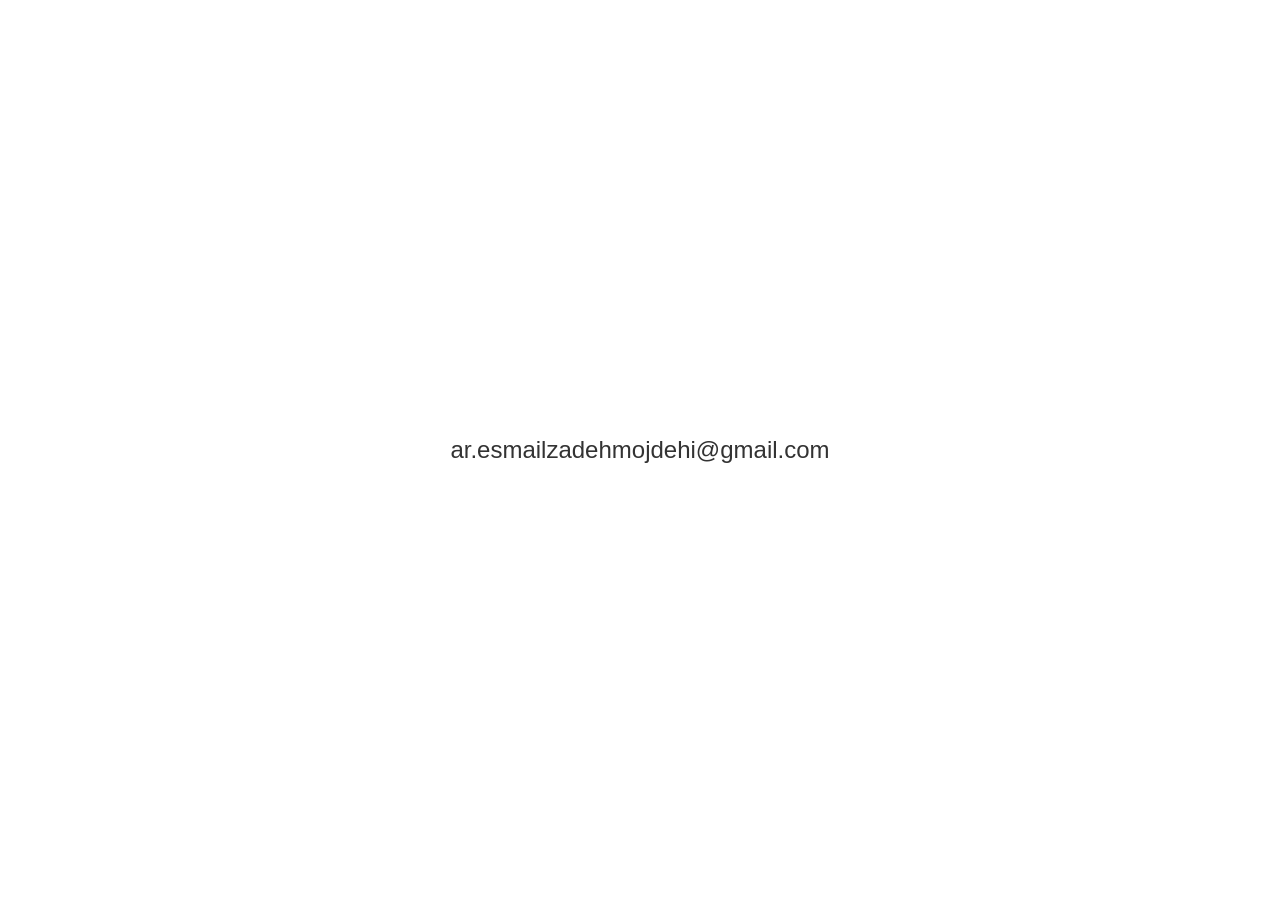
==== Contact.html @ 9e813e5a "Add Contact page with email" ====
<!DOCTYPE html>
<html lang="en">
<head>
  <meta charset="UTF-8">
  <meta name="viewport" content="width=device-width, initial-scale=1.0">
  <title>Contact</title>
  <style>
    body {
      margin: 0;
      height: 100vh;
      background-color: white;
      display: flex;
      align-items: center;
      justify-content: center;
      font-family: sans-serif;
    }
    .email {
      font-size: 1.5rem;
      color: #333;
    }
  </style>
</head>
<body>
  <div class="email">ar.esmailzadehmojdehi@gmail.com</div>
</body>
</html>
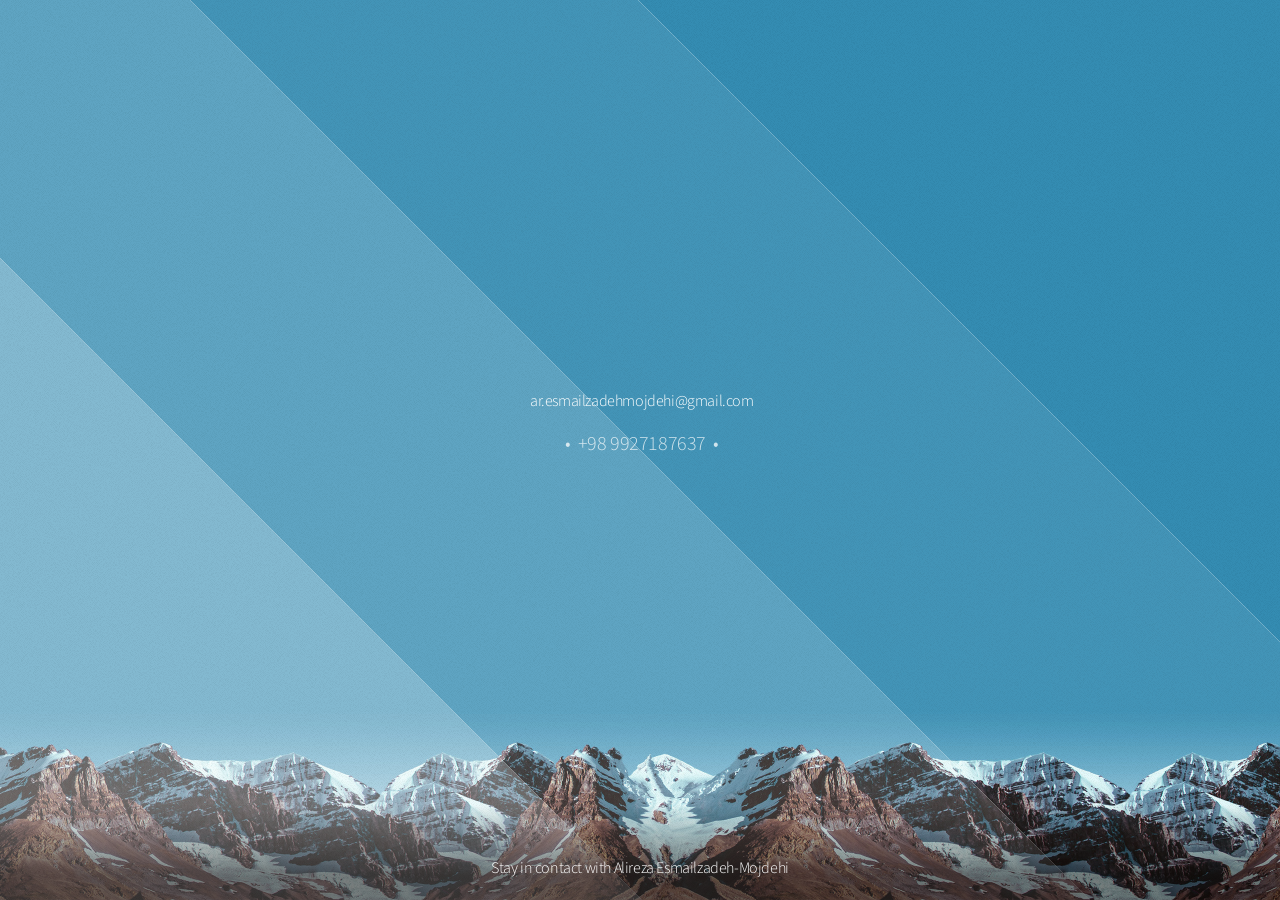
==== commit c5a2c4f0: "Updated contact icon link to Contact.html" ====
--- a/Contact.html
+++ b/Contact.html
@@ -1,26 +1,43 @@
-<!DOCTYPE html>
-<html lang="en">
-<head>
-  <meta charset="UTF-8">
-  <meta name="viewport" content="width=device-width, initial-scale=1.0">
-  <title>Contact</title>
-  <style>
-    body {
-      margin: 0;
-      height: 100vh;
-      background-color: white;
-      display: flex;
-      align-items: center;
-      justify-content: center;
-      font-family: sans-serif;
-    }
-    .email {
-      font-size: 1.5rem;
-      color: #333;
-    }
-  </style>
-</head>
-<body>
-  <div class="email">ar.esmailzadehmojdehi@gmail.com</div>
-</body>
-</html>+<!DOC<!DOCTYPE HTML>
+<!--
+	Aerial by HTML5 UP
+	html5up.net | @ajlkn
+	Free for personal and commercial use under the CCA 3.0 license (html5up.net/license)
+-->
+<html>
+	<head>
+		<title>Alireza Esmailzadeh-Mojdehi</title>
+		<meta charset="utf-8" />
+		<meta name="viewport" content="width=device-width, initial-scale=1, user-scalable=no" />
+		<link rel="stylesheet" href="assets/css/main.css" />
+		<noscript><link rel="stylesheet" href="assets/css/noscript.css" /></noscript>
+	</head>
+	<body class="is-preload">
+		<div id="wrapper">
+			<div id="bg"></div>
+			<div id="overlay"></div>
+			<div id="main">
+
+				<!-- Header -->
+					<header id="header">
+						<h3>ar.esmailzadehmojdehi@gmail.com</h3>
+						<p>&nbsp;&bull;&nbsp; +98 9927187637 &nbsp;&bull;&nbsp;</p>
+						<nav>
+							
+						</nav>
+					</header>
+
+				<!-- Footer -->
+					<footer id="footer">
+						<p>Stay in contact with Alireza Esmailzadeh-Mojdehi</p>
+					</footer>
+
+			</div>
+		</div>
+		<script>
+			window.onload = function() { document.body.classList.remove('is-preload'); }
+			window.ontouchmove = function() { return false; }
+			window.onorientationchange = function() { document.body.scrollTop = 0; }
+		</script>
+	</body>
+</html>
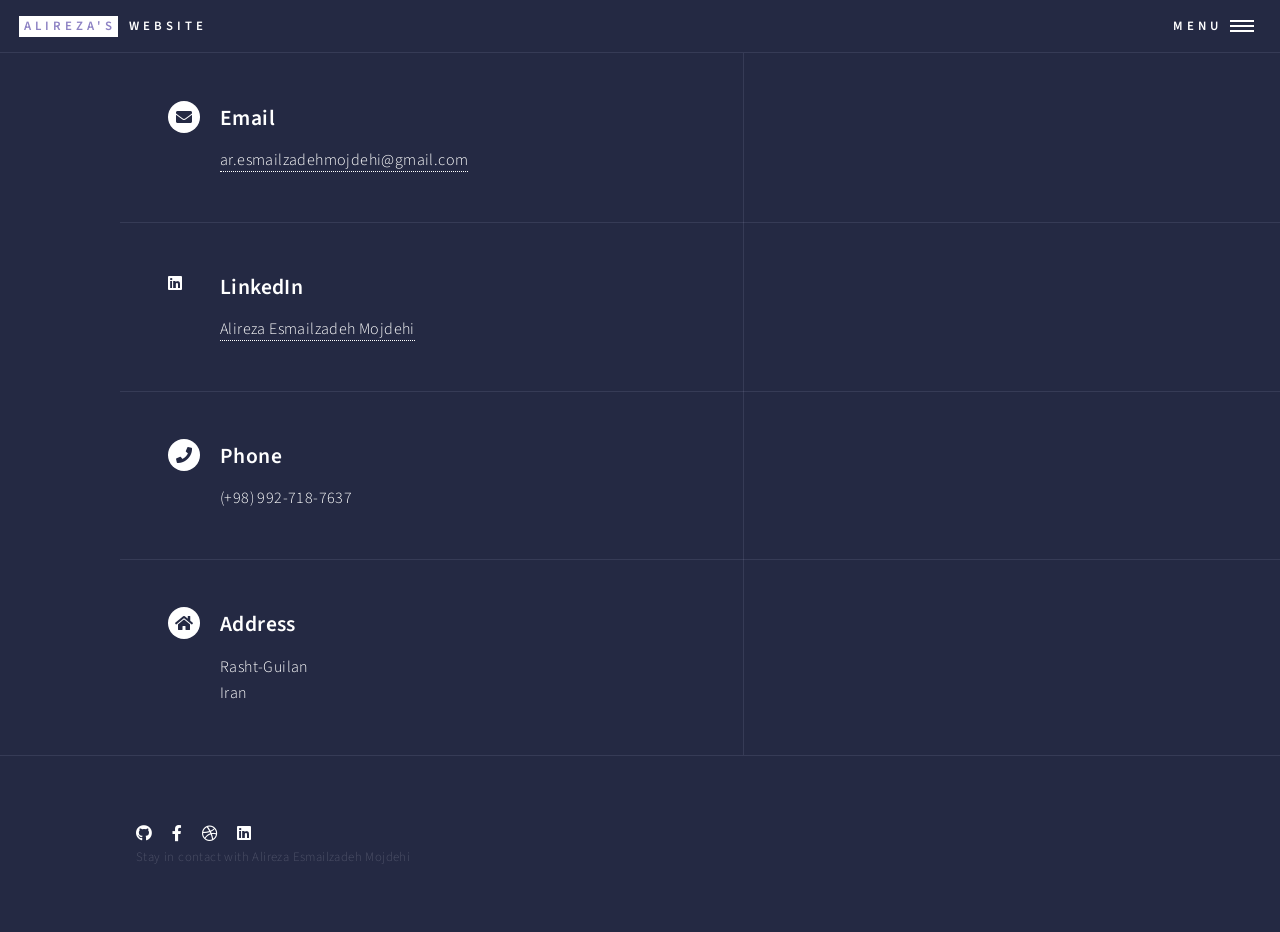
==== commit d91886a9: "اولین نسخه پروژه" ====
--- a/Contact.html
+++ b/Contact.html
@@ -1,43 +1,111 @@
-<!DOC<!DOCTYPE HTML>
-<!--
-	Aerial by HTML5 UP
-	html5up.net | @ajlkn
-	Free for personal and commercial use under the CCA 3.0 license (html5up.net/license)
--->
-<html>
-	<head>
-		<title>Alireza Esmailzadeh-Mojdehi</title>
-		<meta charset="utf-8" />
-		<meta name="viewport" content="width=device-width, initial-scale=1, user-scalable=no" />
-		<link rel="stylesheet" href="assets/css/main.css" />
-		<noscript><link rel="stylesheet" href="assets/css/noscript.css" /></noscript>
-	</head>
-	<body class="is-preload">
-		<div id="wrapper">
-			<div id="bg"></div>
-			<div id="overlay"></div>
-			<div id="main">
-
-				<!-- Header -->
-					<header id="header">
-						<h3>ar.esmailzadehmojdehi@gmail.com</h3>
-						<p>&nbsp;&bull;&nbsp; +98 9927187637 &nbsp;&bull;&nbsp;</p>
-						<nav>
-							
-						</nav>
-					</header>
-
-				<!-- Footer -->
-					<footer id="footer">
-						<p>Stay in contact with Alireza Esmailzadeh-Mojdehi</p>
-					</footer>
-
-			</div>
-		</div>
-		<script>
-			window.onload = function() { document.body.classList.remove('is-preload'); }
-			window.ontouchmove = function() { return false; }
-			window.onorientationchange = function() { document.body.scrollTop = 0; }
-		</script>
-	</body>
-</html>
+<!DOCTYPE HTML>
+<!--
+	Forty by HTML5 UP
+	html5up.net | @ajlkn
+	Free for personal and commercial use under the CCA 3.0 license (html5up.net/license)
+-->
+<html>
+	<head>
+		<title>Connect</title>
+		<meta charset="utf-8" />
+		<meta name="viewport" content="width=device-width, initial-scale=1, user-scalable=no" />
+		<link rel="stylesheet" href="assets/css/main.css" />
+		<noscript><link rel="stylesheet" href="assets/css/noscript.css" /></noscript>
+	</head>
+	<body class="is-preload">
+
+		<!-- Wrapper -->
+			<div id="wrapper">
+
+	
+				<!-- Note: The "styleN" class below should match that of the banner element. -->
+					<header id="header" class="alt style2">
+						<a href="index.html" class="logo"><strong>Alireza's</strong> <span>Website</span></a>
+						<nav>
+							<a href="#menu">Menu</a>
+						</nav>
+					</header>
+
+				<!-- Menu -->
+					<nav id="menu">
+						<ul class="links">
+							<li><a href="index.html" class="button fit">Home</a></li>
+							<li><a href="Education.html">Education</a></li>
+							<li><a href="Contact.html">Connect</a></li>
+							<li><a href="files/Cv.pdf" download="Alireza Esmailzadeh Mojdehi.pdf">CV</a></li>
+						</ul>
+					</nav>
+
+				<!-- Main -->
+					<div id="main" class="alt">
+					</div>
+
+						<!-- Contact -->
+							<section id="contact">
+								<div class="inner">
+									<section class="split">
+										<section>
+											<div class="contact-method">
+												<span class="icon solid alt fa-envelope"></span>
+												<h3>Email</h3>
+												<a href="mailto:ar.esmailzadehmojdehi@gmail.com">ar.esmailzadehmojdehi@gmail.com</a>
+											</div>
+										</section>
+										<section>
+											<div class="contact-method">
+												<span class="icon brands fa-linkedin"></span>
+												<h3>LinkedIn</h3>
+												<a href="https://www.linkedin.com/in/ar-esmailzadehmojdehi" target="_blank">Alireza Esmailzadeh Mojdehi</a>
+											</div>
+										</section>
+										<section>
+											<div class="contact-method">
+												<span class="icon solid alt fa-phone"></span>
+												<h3>Phone</h3>
+												<span>(+98) 992-718-7637</span>
+											</div>
+										</section>
+										<section>
+											<div class="contact-method">
+												<span class="icon solid alt fa-home"></span>
+												<h3>Address</h3>
+												<span>Rasht-Guilan<br />
+												Iran</span>
+											</div>
+										</section>
+									</section>
+								</div>
+							</section>
+
+				<!-- Footer -->
+					<footer id="footer">
+						<div class="inner">
+							<ul class="icons">
+							<ul>
+							<li><a href="https://github.com/ArEsMo2003" class="icon brands fa-github"><span class="label">Github</span></a></li>
+								<li><a href="https://www.facebook.com/profile.php?id=61578052153847&mibextid=ZbWKwL" class="icon brands fa-facebook-f"><span class="label">Facebook</span></a></li>
+								<li><a href="files/Cv.pdf" download="Alireza Esmailzadeh Mojdehi.pdf" class="icon brands fa-dribbble"><span class="label">CV</span></a></li>
+								<li><a href="https://www.linkedin.com/in/ar-esmailzadehmojdehi" target="_blank" class="icon brands fa-linkedin"><span class="label">LinkedIn</span></a></li>
+							<footer id="footer">
+								<div class="inner">
+									<ul class="copyright">
+										<li> Stay in contact with Alireza Esmailzadeh Mojdehi</a></li>
+									</ul>
+								</div>
+							</footer>
+						</div>
+					</footer>
+
+			</div>
+
+		<!-- Scripts -->
+			<script src="assets/js/jquery.min.js"></script>
+			<script src="assets/js/jquery.scrolly.min.js"></script>
+			<script src="assets/js/jquery.scrollex.min.js"></script>
+			<script src="assets/js/browser.min.js"></script>
+			<script src="assets/js/breakpoints.min.js"></script>
+			<script src="assets/js/util.js"></script>
+			<script src="assets/js/main.js"></script>
+
+	</body>
+</html>
--- a/assets/css/noscript.css
+++ b/assets/css/noscript.css
@@ -0,0 +1,23 @@
+/*
+	Forty by HTML5 UP
+	html5up.net | @ajlkn
+	Free for personal and commercial use under the CCA 3.0 license (html5up.net/license)
+*/
+
+/* Banner */
+
+	body.is-preload #banner:after {
+		opacity: 0.85;
+	}
+
+	body.is-preload #banner > .inner {
+		-moz-filter: none;
+		-webkit-filter: none;
+		-ms-filter: none;
+		filter: none;
+		-moz-transform: none;
+		-webkit-transform: none;
+		-ms-transform: none;
+		transform: none;
+		opacity: 1;
+	}
